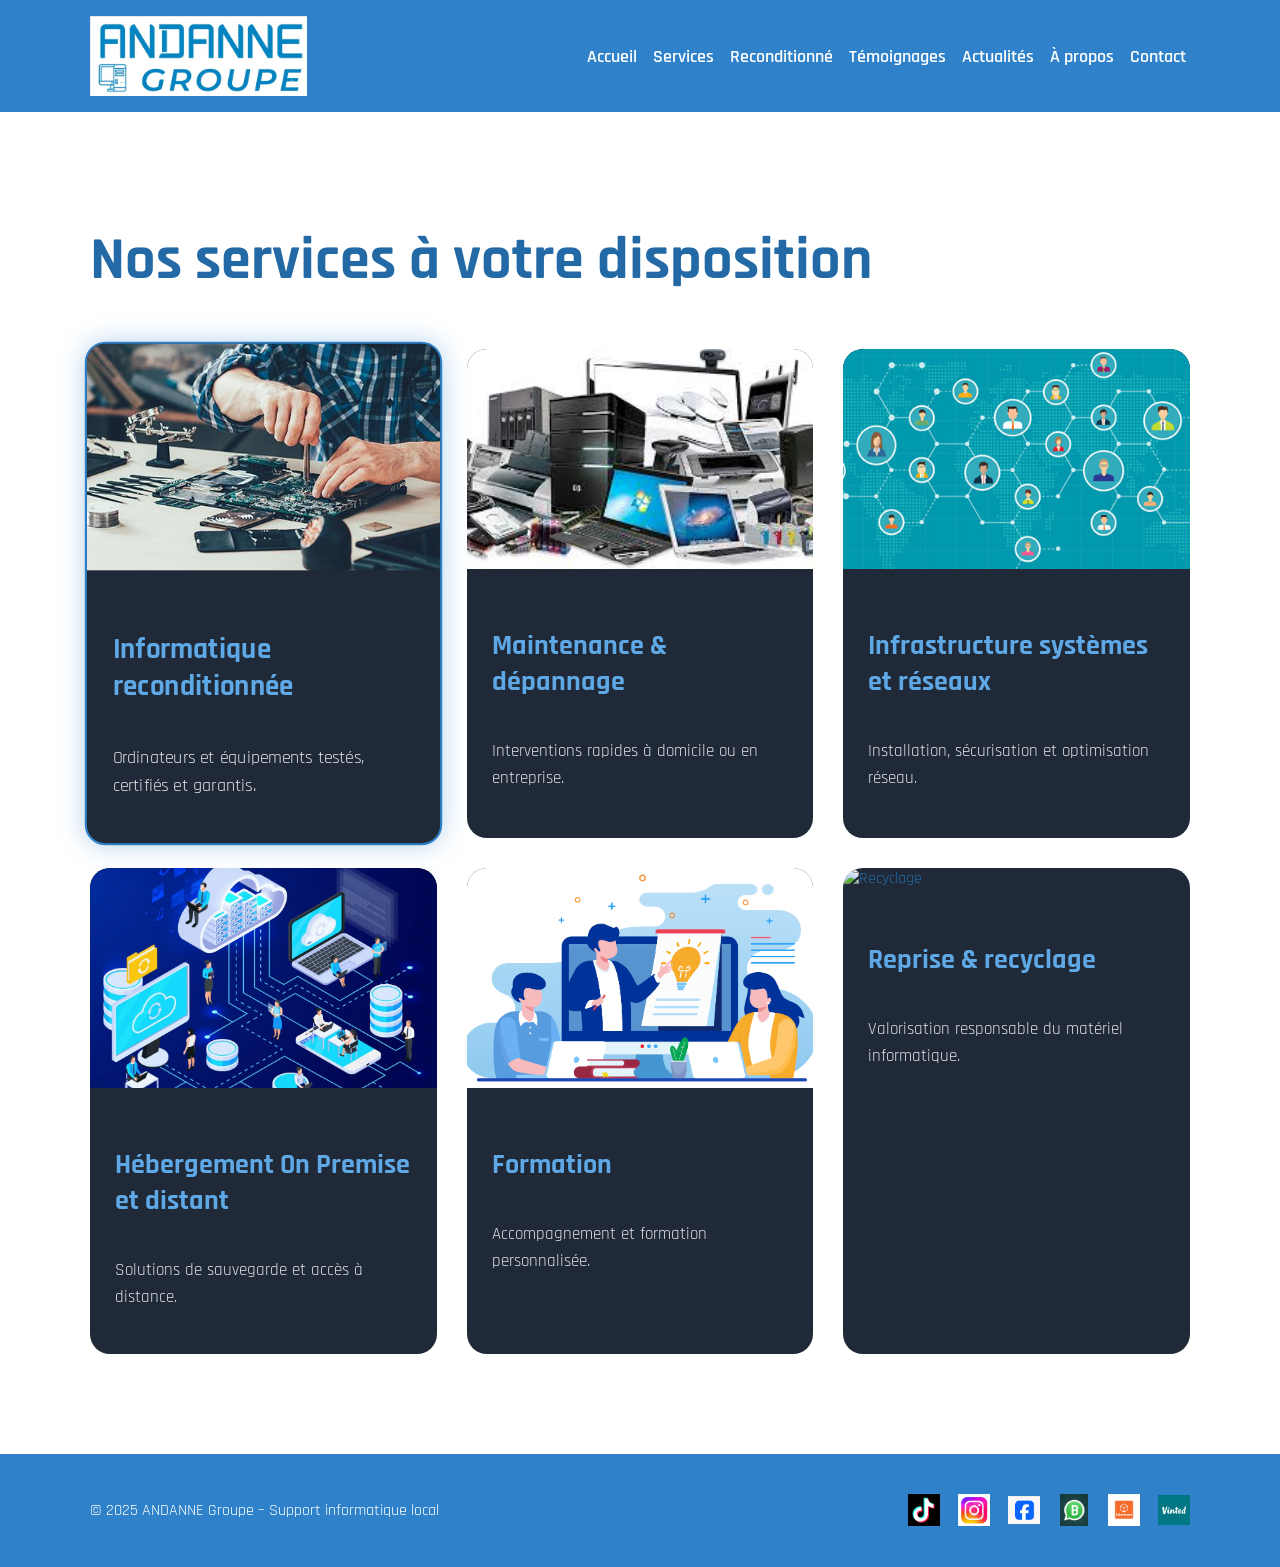
==== index.html @ 1e8c164b "Fix typos and formatting in index.html Corrected various typos and formatting issues in the HTML str" ====
<!DOCTYPE html>
<html lang="fr">
<head>
    <meta charset="UTF-8">
    <meta name="viewport" content="width=device-width, initial-scale=1.0">
    <title>Services – ANDANNE Groupe</title>
    <link rel="stylesheet" href="assets/css/style.css">
</head>
<body>

<header>
    <div class="container">
        <nav>
            <div class="menu-toggle">☰</div>
            <div class="side-menu">
                <a href="reconditionne.html">Produits disponibles</a>
                <a href="services.html">Services</a>
                 <a href="reconditionne.html">Reconditionne</a>
                 <a href="témoignages.html">Témoigtnages</a>
                 <a href="actualites.html">Actualites</a>
                 <a href="apropos.html">A poropos</a>
                <a href="contact.html">Contact</a>
            </div>
            <div class="logo">
                <a href="index.html"><img src="assets/images/logo.png" alt="ANDANNE GROUPE"></a>
            </div>
            <ul>
                <li><a href="index.html">Accueil</a></li>
                <li><a href="services.html">Services</a></li>
                <li><a href="reconditionne.html">Reconditionné</a></li>
                <li><a href="temoignages.html">Témoignages</a></li>
                <li><a href="actualites.html">Actualités</a></li>
                <li><a href="apropos.html">À propos</a></li>
                <li><a href="contact.html">Contact</a></li>
            </ul>
        </nav>
    </div>
</header>

<section class="services-section">
    <div class="container">

        <h1 class="services-title">Nos <span>services</span> à votre disposition</h1>

        <div class="services-grid">

            <div class="service-card">
                <img src="assets/images/Reconditionne.jpg" alt="Informatique reconditionnée">
                <h3>Informatique reconditionnée</h3>
                <p>Ordinateurs et équipements testés, certifiés et garantis.</p>
            </div>

            <div class="service-card">
                <img src="assets/images/maintenance.jpg" alt="Maintenance">
                <h3>Maintenance &amp; dépannage</h3>
                <p>Interventions rapides à domicile ou en entreprise.</p>
            </div>

            <div class="service-card">
                <img src="assets/images/reseau.jpg" alt="Infrastructure réseau">
                <h3>Infrastructure systèmes et réseaux</h3>
                <p>Installation, sécurisation et optimisation réseau.</p>
            </div>

            <div class="service-card">
                <img src="assets/images/cloud.jpg" alt="Cloud">
                <h3>Hébergement On Premise et distant</h3>
                <p>Solutions de sauvegarde et accès à distance.</p>
            </div>

            <div class="service-card">
                <img src="assets/images/formation.jpg" alt="Formation">
                <h3>Formation</h3>
                <p>Accompagnement et formation personnalisée.</p>
            </div>

            <div class="service-card">
                <img src="https://as-a-service.reelit.fr/wp-content/uploads/2024/10/recyclage-ordinateur-768x512.jpg" alt="Recyclage">
                <h3>Reprise &amp; recyclage</h3>
                <p>Valorisation responsable du matériel informatique.</p>
            </div>

        </div>
    </div>
</section>

<footer>
    <div class="container">
        <div class="footer-content">
            <p>© 2025 ANDANNE Groupe – Support informatique local</p>
            <div class="social-links">
                <a href="https://www.tiktok.com/@andanne.technolog?_r=1&_t=ZN-96sF4apBfde/" target="_blank" rel="noopener"><img src="assets/images/socials/Tiktok.png" alt="TikTok"></a>
                <a href="https://www.instagram.com/andannetechnologies//" target="_blank" rel="noopener"><img src="assets/images/socials/Instagram.png" alt="Instagram"></a>
                <a href="https://www.facebook.com/share/1HLiiDAdCB/" target="_blank" rel="noopener"><img src="assets/images/socials/Facebook.png" alt="Facebook"></a>
                <a href="https://whatsapp.com/channel/0029Vb87AEpCRs1lMpsWnE0X/" target="_blank" rel="noopener"><img src="assets/images/socials/Whatsapp.png" alt="WhatsApp"></a>
                <a href="https://www.leboncoin.fr/profile/110a5388-56bc-479f-8f06-f5178b259e6f/offers/" target="_blank" rel="noopener"><img src="assets/images/socials/Leboncoin.png" alt="Leboncoin"></a>
                <a href="https://www.vinted.fr/member/3141500615-andannet/" target="_blank" rel="noopener"><img src="assets/images/socials/Vinted.png" alt="Vinted"></a>
            </div>
        </div>
    </div>
</footer>

<script src="assets/js/script.js"></script>
</body>
</html>
---- assets/css/style.css ----
@import url('https://fonts.googleapis.com/css2?family=Rajdhani:wght@400;600;700&display=swap');

:root{
    --blue-main:#2f82c9;
    --blue-dark:#2369a5;
    --blue-light:#5fa8e6;
    --white:#ffffff;
    --text:#2369a5;
}

*{ box-sizing:border-box; }

body{
    margin:0;
    font-family:'Rajdhani',sans-serif;
    background:#ffffff;
    color:var(--text);
}

a{ text-decoration:none; color:inherit; }

.container{
    width:min(1100px,92%);
    margin:auto;
}

/* ── HEADER ── */
header{
    position:sticky;
    top:0;
    background:var(--blue-main);
    padding:16px 0;
    z-index:1000;
}

nav{
    display:flex;
    align-items:center;
}

nav ul{
    display:flex;
    list-style:none;
    gap:8px;
    margin-left:auto;
    padding:0;
    margin-top:0;
    margin-bottom:0;
}

nav ul li a{
    color:white;
    font-size:18px;
    font-weight:600;
    white-space:nowrap;
    padding:6px 4px;
}

nav ul li a:hover{ color:#dceeff; }
nav ul li a.active{ border-bottom: 2px solid white; }

.logo img{
    height:80px;
    width:auto;
    display:block;
}

/* ── MENU HAMBURGER ── */
.menu-toggle{
    font-size:30px;
    cursor:pointer;
    color:white;
    padding:10px;
    z-index:3000;
    display:none;
}

.side-menu{
    position:absolute;
    top:80px;
    left:20px;
    background:white;
    border-radius:10px;
    padding:20px;
    display:none;
    box-shadow:0 5px 20px rgba(0,0,0,.2);
    z-index:9999;
}

.side-menu.active{ display:block; }

.side-menu a{
    display:block;
    padding:10px 0;
    color:#2369a5;
    font-weight:bold;
}

/* ── BOUTONS ── */
.btn{
    padding:12px 18px;
    border-radius:10px;
    display:inline-block;
    font-family:'Rajdhani',sans-serif;
    font-size:18px;
    font-weight:600;
    cursor:pointer;
    transition:.2s;
}

.btn-primary{
    background:#2050b8;
    color:white !important;
}

.btn-primary:hover{ background:#1a3e9a; }

.btn-secondary{
    border:2px solid var(--blue-main);
    color:var(--blue-main);
}

.btn-secondary:hover{
    background:var(--blue-main);
    color:white;
}

/* ── HERO ── */
.hero{
    padding:80px 0;
    background:white;
}

.hero-grid{
    display:grid;
    grid-template-columns:1fr 500px;
    gap:60px;
    align-items:center;
}

.hero-content h1{
    font-size:64px;
    line-height:1.1;
    max-width:700px;
    color:var(--blue-main);
    font-weight:700;
}

.hero-content p{
    font-size:24px;
    margin:30px 0;
    max-width:650px;
    color:var(--blue-dark);
}

.hero-image img{
    width:100%;
    height:550px;
    object-fit:cover;
    border-radius:20px;
    display:block;
}

.hero-buttons{
    display:flex;
    gap:20px;
    margin-top:30px;
}

/* ── BARRE RECHERCHE ── */
.hero-search{
    margin-top:40px;
    background:#F8FAFC;
    border-radius:20px;
    padding:25px 30px;
    display:flex;
    align-items:center;
    gap:20px;
    max-width:900px;
}

.search-icon{ font-size:36px; color:#f97316; }

.hero-search input{
    border:none;
    outline:none;
    font-size:32px;
    width:100%;
    color:#111827;
    background:transparent;
    font-weight:600;
    font-family:'Rajdhani',sans-serif;
}

.hero-search input::placeholder{ color:#cbd5e1; }

/* ── TAGS POPULAIRES ── */
.popular-searches{ margin-top:50px; }
.popular-searches h3{ margin-bottom:20px; }

.search-tags{
    display:flex;
    flex-wrap:wrap;
    gap:15px;
}

.search-tags span{
    border:2px solid #475569;
    padding:12px 22px;
    border-radius:40px;
    transition:.3s;
    cursor:pointer;
    font-size:16px;
}

.search-tags span:hover{
    background:#2563eb;
    border-color:#2563eb;
    color:white;
}

/* ── SECTIONS ── */
section{ padding:60px 0; }

/* ── CARTES SERVICES (index) ── */
.grid{
    display:grid;
    grid-template-columns:repeat(auto-fit,minmax(250px,1fr));
    gap:20px;
}

.card{
    background:#1F2937;
    color:white;
    padding:24px;
    border-radius:16px;
    border:1px solid #374151;
    font-size:18px;
    font-weight:600;
    transition:.3s;
}

.card:hover{
    border-color: var(--blue-main);
    transform:translateY(-3px);
}

/* ── SERVICES PAGE ── */
.services-section{ padding:60px 0; }

.services-title{
    font-size:60px;
    margin-bottom:50px;
    color:var(--blue-dark);
}

.services-title span{
    color:inherit;
}
.services-grid{
    display:grid;
    grid-template-columns:repeat(3,1fr);
    gap:30px;
}

.service-card{
    background:#1f2937;
    border-radius:20px;
    overflow:hidden;
    transition:all .4s ease;
    cursor:pointer;
}

.service-card img{
    width:100%;
    height:220px;
    object-fit:cover;
}

.service-card h3{
    padding:25px 25px 10px;
    font-size:28px;
    color:var(--blue-light);
}

.service-card p{
    padding:0 25px 25px;
    color:#e0e2e4;
    line-height:1.6;
    font-size:17px;
}

.service-card:hover,
.service-card.active{
    transform:scale(1.03);
    border:2px solid var(--blue-main);
    box-shadow:0 0 25px rgba(47,130,201,.35);
}

/* ── PAGE HEADER ── */
.page-header{ padding:60px 0 30px; }
.page-header h1{ font-size:52px; color:var(--blue-dark); margin-bottom:10px; }
.page-header p{ font-size:20px; color:#555; }

/* ── RECONDITIONNE ── */
.products-grid{
    display:grid;
    grid-template-columns:repeat(auto-fill,minmax(280px,1fr));
    gap:24px;
    padding-bottom:60px;
}

.product-card{
    background:#1f2937;
    border-radius:16px;
    overflow:hidden;
    transition:.3s;
    border:2px solid transparent;
}

.product-card:hover{
    border-color:var(--blue-main);
    transform:translateY(-5px);
    box-shadow:0 8px 30px rgba(47,130,201,.25);
}

.product-card img{
    width:100%;
    height:200px;
    object-fit:cover;
}

.product-info{ padding:20px; }
.product-info h3{ color:var(--blue-light); font-size:22px; margin:0 0 8px; }
.product-info p{ color:#9ca3af; font-size:15px; margin:0 0 14px; line-height:1.5; }
.product-price{ color:white; font-size:26px; font-weight:700; }
.product-badge{
    display:inline-block;
    background:var(--blue-main);
    color:white;
    font-size:12px;
    font-weight:700;
    padding:4px 10px;
    border-radius:20px;
    margin-bottom:10px;
    text-transform:uppercase;
}

/* ── TÉMOIGNAGES ── */
.temoignages-grid{
    display:grid;
    grid-template-columns:repeat(auto-fill,minmax(320px,1fr));
    gap:28px;
    padding-bottom:60px;
}

.temoignage-card{
    background:#1f2937;
    border-radius:16px;
    padding:30px;
    border:2px solid #374151;
    transition:.3s;
}

.temoignage-card:hover{
    border-color:var(--blue-main);
    box-shadow:0 6px 24px rgba(47,130,201,.2);
}

.stars{ color:#f59e0b; font-size:22px; margin-bottom:14px; }
.temoignage-card blockquote{
    color:#e0e2e4;
    font-size:18px;
    line-height:1.6;
    margin:0 0 20px;
    font-style:italic;
}

.temoignage-author{
    display:flex;
    align-items:center;
    gap:14px;
}

.avatar-circle{
    width:48px;
    height:48px;
    background:var(--blue-main);
    border-radius:50%;
    display:flex;
    align-items:center;
    justify-content:center;
    font-size:22px;
    flex-shrink:0;
}

.author-info h4{ color:white; margin:0 0 2px; font-size:18px; }
.author-info span{ color:#9ca3af; font-size:15px; }

/* ── ACTUALITES ── */
.actualites-grid{
    display:grid;
    grid-template-columns:repeat(auto-fill,minmax(320px,1fr));
    gap:28px;
    padding-bottom:60px;
}

.actu-card{
    background:#1f2937;
    border-radius:16px;
    overflow:hidden;
    transition:.3s;
    border:2px solid transparent;
}

.actu-card:hover{
    border-color:var(--blue-main);
    transform:translateY(-5px);
    box-shadow:0 8px 30px rgba(47,130,201,.2);
}

.actu-card img{
    width:100%;
    height:200px;
    object-fit:cover;
}

.actu-info{ padding:24px; }
.actu-date{ color:#9ca3af; font-size:14px; margin-bottom:8px; }
.actu-info h3{ color:var(--blue-light); font-size:22px; margin:0 0 10px; }
.actu-info p{ color:#d1d5db; font-size:16px; line-height:1.6; margin:0; }
.actu-tag{
    display:inline-block;
    background:rgba(47,130,201,.25);
    color:var(--blue-light);
    font-size:13px;
    font-weight:700;
    padding:4px 12px;
    border-radius:20px;
    margin-bottom:12px;
    text-transform:uppercase;
}

/* ── A PROPOS ── */
.about-hero{ padding:70px 0 40px; }
.about-hero h1{ font-size:56px; color:var(--blue-dark); margin-bottom:14px; }
.about-hero h1 span{ color:#2563eb; }
.about-hero p{ font-size:21px; color:#555; max-width:650px; }

.about-grid{
    display:grid;
    grid-template-columns:1fr 1fr;
    gap:60px;
    align-items:center;
    padding:60px 0;
}

.about-grid img{
    width:100%;
    height:420px;
    object-fit:cover;
    border-radius:20px;
}

.about-text h2{ font-size:40px; color:var(--blue-dark); margin-bottom:20px; }
.about-text p{ font-size:19px; color:#444; line-height:1.7; margin-bottom:16px; }

.stats-section{
    padding:70px 0;
    background:var(--blue-main);
    text-align:center;
}

.stats-grid{
    display:grid;
    grid-template-columns:repeat(4,1fr);
    gap:20px;
}

.stat-item h3{ font-size:54px; color:white; font-weight:700; margin:0; }
.stat-item p{ font-size:19px; color:#dceeff; margin-top:6px; }

.values-section{ padding:60px 0; background:#f8fafc; }
.values-section h2{ font-size:42px; color:var(--blue-dark); margin-bottom:40px; text-align:center; }

.values-grid{
    display:grid;
    grid-template-columns:repeat(3,1fr);
    gap:30px;
}

.value-card{
    background:white;
    border-radius:16px;
    padding:32px 28px;
    border:2px solid #e2e8f0;
    text-align:center;
    transition:.3s;
}

.value-card:hover{
    border-color:var(--blue-main);
    box-shadow:0 8px 30px rgba(47,130,201,.15);
    transform:translateY(-4px);
}

.value-card .icon{ font-size:48px; margin-bottom:16px; }
.value-card h3{ font-size:24px; color:var(--blue-dark); margin-bottom:12px; }
.value-card p{ font-size:17px; color:#555; line-height:1.6; }

.team-section{ padding:60px 0; }
.team-section h2{ font-size:42px; color:var(--blue-dark); margin-bottom:40px; }

.team-grid{
    display:grid;
    grid-template-columns:repeat(auto-fit,minmax(220px,1fr));
    gap:30px;
}

.team-card{
    background:#1f2937;
    border-radius:16px;
    overflow:hidden;
    text-align:center;
    transition:.3s;
}

.team-card:hover{ transform:translateY(-5px); }

.team-card .avatar-big{
    width:100%;
    height:180px;
    background:linear-gradient(135deg,var(--blue-main),var(--blue-dark));
    display:flex;
    align-items:center;
    justify-content:center;
    font-size:64px;
}

.team-card h3{ color:var(--blue-light); font-size:20px; padding:16px 16px 4px; }
.team-card p{ color:#9ca3af; font-size:15px; padding:0 16px 20px; }

/* ── CONTACT ── */
.contact-hero{ padding:70px 0 40px; }
.contact-hero h1{ font-size:56px; color:var(--blue-dark); margin-bottom:14px; }
.contact-hero h1 span{ color:#2563eb; }
.contact-hero p{ font-size:21px; color:#555; max-width:650px; }

.contact-layout{
    display:grid;
    grid-template-columns:1fr 420px;
    gap:60px;
    padding:50px 0 80px;
    align-items:start;
}

.contact-form-box{
    background:#1f2937;
    border-radius:20px;
    padding:40px;
}

.contact-form-box h2{
    font-size:32px;
    color:var(--blue-light);
    margin-bottom:28px;
    margin-top:0;
}

.form-row{
    display:grid;
    grid-template-columns:1fr 1fr;
    gap:16px;
}

.form-group{ margin-bottom:18px; }

.form-group label{
    display:block;
    color:#9ca3af;
    font-size:15px;
    margin-bottom:6px;
    font-weight:600;
}

.form-group input,
.form-group textarea,
.form-group select{
    width:100%;
    padding:13px 16px;
    margin:0;
    background:#111827;
    color:white;
    border:1px solid #374151;
    border-radius:10px;
    font-family:'Rajdhani',sans-serif;
    font-size:17px;
    transition:border-color .2s;
}

.form-group input:focus,
.form-group textarea:focus,
.form-group select:focus{
    outline:none;
    border-color:var(--blue-main);
}

.form-group textarea{ resize:vertical; min-height:130px; }
.form-group select option{ background:#111827; }

.form-submit{ margin-top:10px; }

.form-submit button{
    width:100%;
    padding:16px;
    background:var(--blue-main);
    color:white;
    border:none;
    border-radius:12px;
    font-family:'Rajdhani',sans-serif;
    font-size:20px;
    font-weight:700;
    cursor:pointer;
    transition:background .2s;
}

.form-submit button:hover{ background:var(--blue-dark); }

.contact-info{ display:flex; flex-direction:column; gap:24px; }

.info-card{
    background:white;
    border:2px solid #e2e8f0;
    border-radius:16px;
    padding:28px 26px;
    display:flex;
    align-items:flex-start;
    gap:18px;
    transition:.3s;
}

.info-card:hover{
    border-color:var(--blue-main);
    box-shadow:0 6px 24px rgba(47,130,201,.15);
}

.info-icon{ font-size:36px; flex-shrink:0; margin-top:2px; }
.info-text h3{ font-size:20px; color:var(--blue-dark); margin:0 0 6px; }
.info-text p, .info-text a{ font-size:17px; color:#555; line-height:1.5; margin:0; }
.info-text a:hover{ color:var(--blue-main); }

.social-contact-box{
    background:var(--blue-main);
    border-radius:16px;
    padding:28px 26px;
    color:white;
}

.social-contact-box h3{ font-size:20px; margin:0 0 16px; }

.social-contact-links{
    display:flex;
    flex-wrap:wrap;
    gap:14px;
}

.social-contact-links a{
    display:flex;
    align-items:center;
    gap:8px;
    background:rgba(255,255,255,.15);
    border-radius:10px;
    padding:10px 16px;
    color:white;
    font-size:16px;
    font-weight:600;
    transition:.2s;
}

.social-contact-links a:hover{ background:rgba(255,255,255,.28); }
.social-contact-links img{ width:22px; height:22px; object-fit:contain; }

.map-section{ padding:0 0 80px; }
.map-section h2{ font-size:36px; color:var(--blue-dark); margin-bottom:24px; }

.map-container{
    border-radius:20px;
    overflow:hidden;
    border:2px solid #e2e8f0;
    height:380px;
}

.map-container iframe{
    width:100%;
    height:100%;
    border:none;
    display:block;
}

/* ── FORMULAIRE CONTACT (base) ── */
input,textarea,select{
    font-family:'Rajdhani',sans-serif;
}

/* ── TOAST ── */
#toast{
    display:none;
    position:fixed;
    bottom:30px;
    right:30px;
    background:#22c55e;
    color:white;
    padding:16px 28px;
    border-radius:12px;
    font-size:18px;
    font-weight:600;
    z-index:9999;
    box-shadow:0 4px 20px rgba(0,0,0,.2);
    animation: slideIn .3s ease;
}

@keyframes slideIn{
    from{ transform:translateY(20px); opacity:0; }
    to{ transform:translateY(0); opacity:1; }
}

/* ── FOOTER ── */
footer{
    background:var(--blue-main);
    color:white;
    padding:30px 0;
    margin-top:40px;
}

.footer-content{
    display:flex;
    justify-content:space-between;
    align-items:center;
}

.social-links{
    display:flex;
    align-items:center;
    gap:18px;
}

.social-links img{
    width:32px;
    height:32px;
    object-fit:contain;
    transition:.3s;
    display:block;
}

.social-links img:hover{ transform:scale(1.15); }

/* ── RESPONSIVE TABLETTE ── */
@media(max-width:900px){
    .services-grid{ grid-template-columns:1fr 1fr; }
    .values-grid{ grid-template-columns:1fr 1fr; }
    .stats-grid{ grid-template-columns:1fr 1fr; gap:30px; }
    .contact-layout{ grid-template-columns:1fr; }
    .about-grid{ grid-template-columns:1fr; gap:30px; }
    .about-grid img{ height:280px; }
}

/* ── RESPONSIVE MOBILE ── */
@media(max-width:768px){
    .menu-toggle{ display:block; }

    nav ul{ display:none; }

    .logo img{ height:70px; }

    .hero-grid{
        display:flex;
        flex-direction:column;
    }

    .hero-image{ order:1; }
    .hero-content{ order:2; }

    .hero-content h1{
        font-size:42px;
        line-height:1.1;
    }

    .hero-content p{ font-size:20px; }

    .hero-buttons{ flex-direction:column; }
    .hero-buttons a{ width:100%; text-align:center; }

    .hero-search{ padding:20px; }
    .hero-search input{ font-size:22px; }
    .hero-image img{ height:280px; }

    .services-grid{ grid-template-columns:1fr; }
    .services-title{ font-size:38px; }

    .footer-content{
        flex-direction:column;
        gap:15px;
        text-align:center;
    }

    .social-links{
        gap:10px;
        justify-content:center;
    }

    .social-links img{ width:28px; height:28px; }

    .about-hero h1{ font-size:38px; }
    .values-grid{ grid-template-columns:1fr; }
    .stats-grid{ grid-template-columns:1fr 1fr; }
    .contact-hero h1{ font-size:38px; }
    .form-row{ grid-template-columns:1fr; }
    .contact-form-box{ padding:28px 20px; }
    .page-header h1{ font-size:38px; }
}
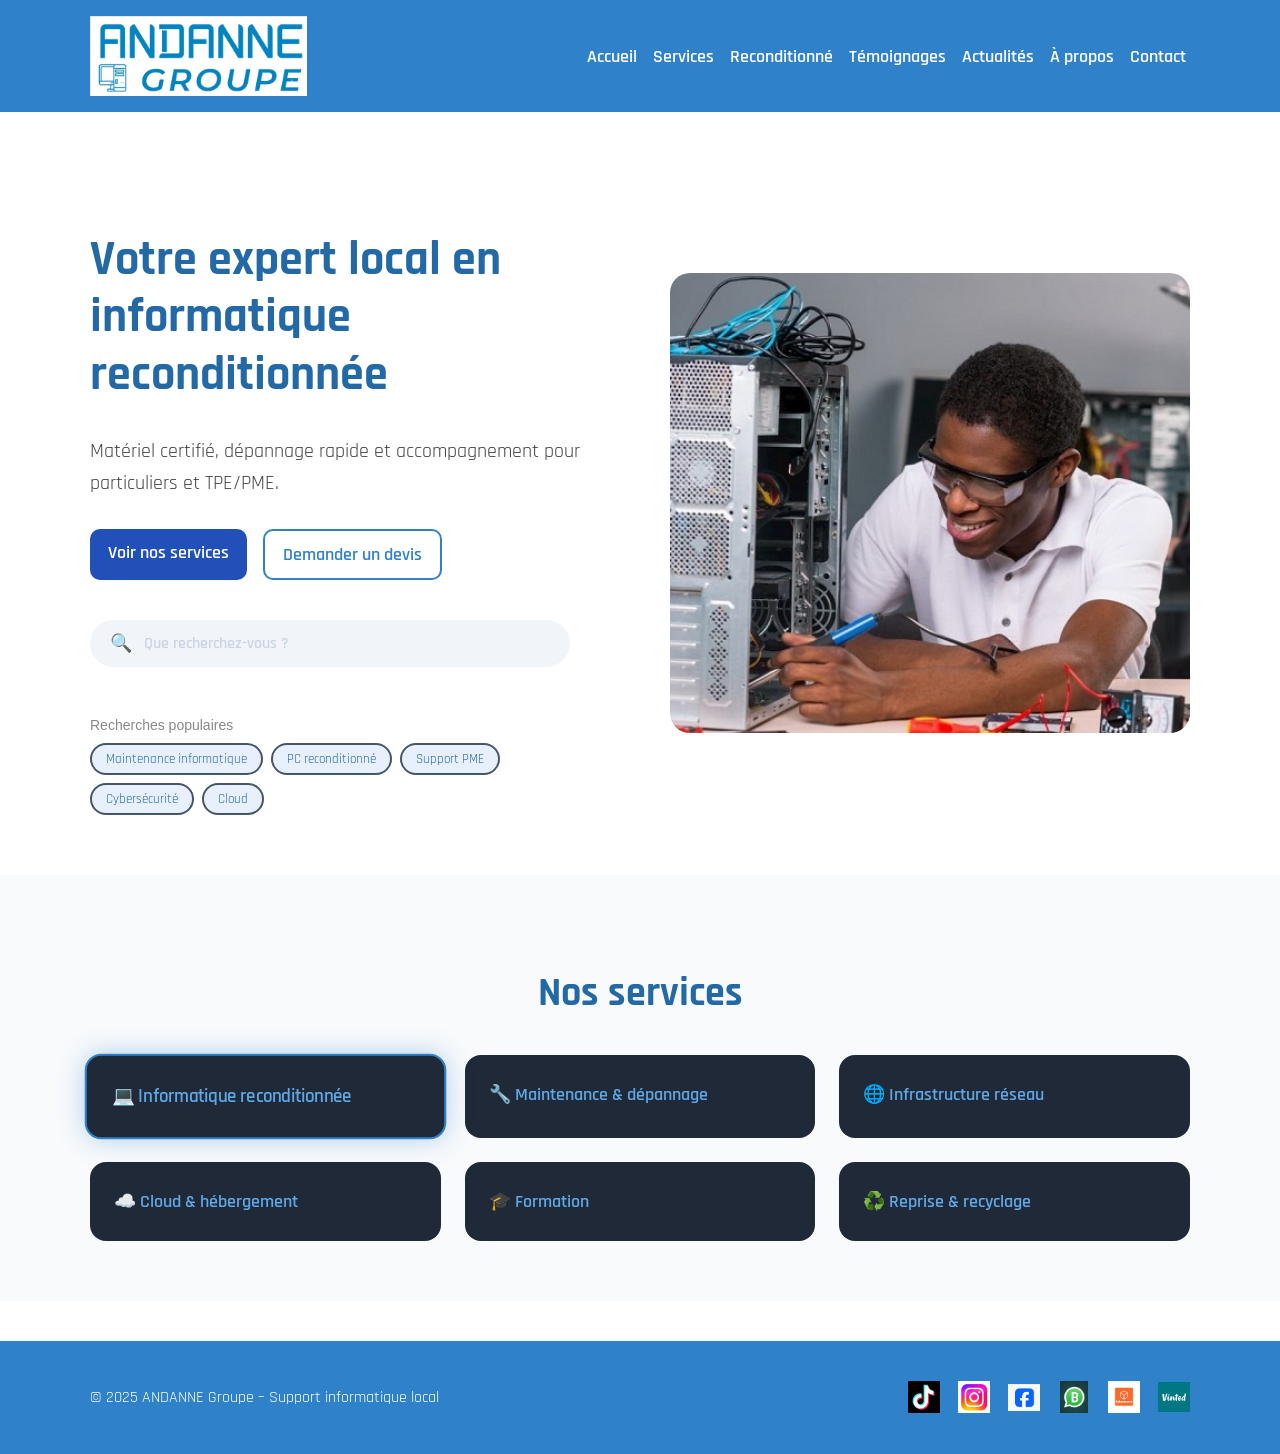
==== commit 48576c42: "Revise index.html for updated layout and content Updated the HTML structure and content for the ANDA" ====
--- a/index.html
+++ b/index.html
@@ -1,103 +1,246 @@
 <!DOCTYPE html>
 <html lang="fr">
 <head>
-    <meta charset="UTF-8">
-    <meta name="viewport" content="width=device-width, initial-scale=1.0">
-    <title>Services – ANDANNE Groupe</title>
-    <link rel="stylesheet" href="assets/css/style.css">
+  <meta charset="UTF-8">
+  <meta name="viewport" content="width=device-width, initial-scale=1.0">
+  <title>ANDANNE Groupe – Support informatique local</title>
+  <link rel="stylesheet" href="assets/css/style.css">
+  <style>
+    .hero {
+      padding: 80px 0 60px;
+    }
+
+    .hero-grid {
+      display: grid;
+      grid-template-columns: 1fr 1fr;
+      gap: 60px;
+      align-items: center;
+    }
+
+    .hero-content h1 {
+      font-size: 48px;
+      color: var(--blue-dark);
+      line-height: 1.2;
+      margin-bottom: 20px;
+    }
+
+    .hero-content p {
+      font-size: 20px;
+      color: #444;
+      line-height: 1.6;
+      margin-bottom: 30px;
+    }
+
+    .hero-buttons {
+      display: flex;
+      gap: 16px;
+      margin-bottom: 36px;
+      flex-wrap: wrap;
+    }
+
+    .hero-image img {
+      width: 100%;
+      border-radius: 20px;
+      object-fit: cover;
+      max-height: 460px;
+    }
+
+    /* Barre de recherche */
+    .hero-search {
+      display: flex;
+      align-items: center;
+      background: #f1f5f9;
+      border-radius: 50px;
+      padding: 12px 20px;
+      gap: 10px;
+      max-width: 480px;
+      margin-bottom: 20px;
+    }
+
+    .hero-search input {
+      border: none;
+      background: transparent;
+      outline: none;
+      font-size: 16px;
+      width: 100%;
+      color: #333;
+    }
+
+    .search-icon { font-size: 18px; }
+
+    /* Recherches populaires */
+    .popular-searches h3 {
+      font-size: 14px;
+      color: #888;
+      margin-bottom: 10px;
+      font-weight: 500;
+    }
+
+    .search-tags {
+      display: flex;
+      flex-wrap: wrap;
+      gap: 8px;
+    }
+
+    .search-tags span {
+      background: #e8f0fe;
+      color: var(--blue-dark);
+      padding: 6px 14px;
+      border-radius: 20px;
+      font-size: 13px;
+      cursor: pointer;
+      transition: .2s;
+    }
+
+    .search-tags span:hover {
+      background: var(--blue-main);
+      color: white;
+    }
+
+    /* Section services */
+    .services-section {
+      padding: 60px 0;
+      background: #f8fafc;
+    }
+
+    .services-section h2 {
+      font-size: 40px;
+      color: var(--blue-dark);
+      margin-bottom: 36px;
+      text-align: center;
+    }
+
+    .services-grid {
+      display: grid;
+      grid-template-columns: repeat(3, 1fr);
+      gap: 24px;
+    }
+
+    .service-card {
+      background: #1f2937;
+      border-radius: 16px;
+      padding: 28px 24px;
+      color: white;
+      font-size: 18px;
+      font-weight: 600;
+      color: var(--blue-light);
+      transition: .3s;
+      cursor: pointer;
+    }
+
+    .service-card:hover {
+      transform: translateY(-4px);
+      box-shadow: 0 8px 30px rgba(47,130,201,.2);
+    }
+
+    @media(max-width: 900px) {
+      .hero-grid { grid-template-columns: 1fr; }
+      .hero-image { order: -1; }
+      .services-grid { grid-template-columns: 1fr 1fr; }
+    }
+
+    @media(max-width: 600px) {
+      .hero-content h1 { font-size: 32px; }
+      .services-grid { grid-template-columns: 1fr; }
+    }
+  </style>
 </head>
 <body>
 
 <header>
-    <div class="container">
-        <nav>
-            <div class="menu-toggle">☰</div>
-            <div class="side-menu">
-                <a href="reconditionne.html">Produits disponibles</a>
-                <a href="services.html">Services</a>
-                 <a href="reconditionne.html">Reconditionne</a>
-                 <a href="témoignages.html">Témoigtnages</a>
-                 <a href="actualites.html">Actualites</a>
-                 <a href="apropos.html">A poropos</a>
-                <a href="contact.html">Contact</a>
-            </div>
-            <div class="logo">
-                <a href="index.html"><img src="assets/images/logo.png" alt="ANDANNE GROUPE"></a>
-            </div>
-            <ul>
-                <li><a href="index.html">Accueil</a></li>
-                <li><a href="services.html">Services</a></li>
-                <li><a href="reconditionne.html">Reconditionné</a></li>
-                <li><a href="temoignages.html">Témoignages</a></li>
-                <li><a href="actualites.html">Actualités</a></li>
-                <li><a href="apropos.html">À propos</a></li>
-                <li><a href="contact.html">Contact</a></li>
-            </ul>
-        </nav>
-    </div>
+  <div class="container">
+    <nav>
+      <div class="menu-toggle">☰</div>
+      <div class="side-menu">
+        <a href="reconditionne.html">Produits disponibles</a>
+        <a href="services.html">Services</a>
+        <a href="contact.html">Contact</a>
+      </div>
+      <div class="logo">
+        <a href="index.html"><img src="assets/images/logo.png" alt="ANDANNE GROUPE"></a>
+      </div>
+      <ul>
+        <li><a href="index.html">Accueil</a></li>
+        <li><a href="services.html">Services</a></li>
+        <li><a href="reconditionne.html">Reconditionné</a></li>
+        <li><a href="temoignages.html">Témoignages</a></li>
+        <li><a href="actualites.html">Actualités</a></li>
+        <li><a href="apropos.html">À propos</a></li>
+        <li><a href="contact.html">Contact</a></li>
+      </ul>
+    </nav>
+  </div>
 </header>
 
+<!-- HERO -->
+<section class="hero">
+  <div class="container hero-grid">
+
+    <!-- COLONNE GAUCHE -->
+    <div class="hero-content">
+      <h1>Votre expert local en informatique reconditionnée</h1>
+      <p>Matériel certifié, dépannage rapide et accompagnement pour particuliers et TPE/PME.</p>
+
+      <div class="hero-buttons">
+        <a class="btn btn-primary" href="services.html">Voir nos services</a>
+        <a class="btn btn-secondary" href="contact.html">Demander un devis</a>
+      </div>
+
+      <!-- BARRE DE RECHERCHE -->
+      <div class="hero-search">
+        <span class="search-icon">🔍</span>
+        <input type="text" placeholder="Que recherchez-vous ?">
+      </div>
+
+      <div class="popular-searches">
+        <h3>Recherches populaires</h3>
+        <div class="search-tags">
+          <span>Maintenance informatique</span>
+          <span>PC reconditionné</span>
+          <span>Support PME</span>
+          <span>Cybersécurité</span>
+          <span>Cloud</span>
+        </div>
+      </div>
+    </div>
+
+    <!-- COLONNE DROITE -->
+    <div class="hero-image">
+      <img src="assets/images/hero.jpg" alt="Image entreprise">
+    </div>
+
+  </div>
+</section>
+
+<!-- NOS SERVICES -->
 <section class="services-section">
-    <div class="container">
-
-        <h1 class="services-title">Nos <span>services</span> à votre disposition</h1>
-
-        <div class="services-grid">
-
-            <div class="service-card">
-                <img src="assets/images/Reconditionne.jpg" alt="Informatique reconditionnée">
-                <h3>Informatique reconditionnée</h3>
-                <p>Ordinateurs et équipements testés, certifiés et garantis.</p>
-            </div>
-
-            <div class="service-card">
-                <img src="assets/images/maintenance.jpg" alt="Maintenance">
-                <h3>Maintenance &amp; dépannage</h3>
-                <p>Interventions rapides à domicile ou en entreprise.</p>
-            </div>
-
-            <div class="service-card">
-                <img src="assets/images/reseau.jpg" alt="Infrastructure réseau">
-                <h3>Infrastructure systèmes et réseaux</h3>
-                <p>Installation, sécurisation et optimisation réseau.</p>
-            </div>
-
-            <div class="service-card">
-                <img src="assets/images/cloud.jpg" alt="Cloud">
-                <h3>Hébergement On Premise et distant</h3>
-                <p>Solutions de sauvegarde et accès à distance.</p>
-            </div>
-
-            <div class="service-card">
-                <img src="assets/images/formation.jpg" alt="Formation">
-                <h3>Formation</h3>
-                <p>Accompagnement et formation personnalisée.</p>
-            </div>
-
-            <div class="service-card">
-                <img src="https://as-a-service.reelit.fr/wp-content/uploads/2024/10/recyclage-ordinateur-768x512.jpg" alt="Recyclage">
-                <h3>Reprise &amp; recyclage</h3>
-                <p>Valorisation responsable du matériel informatique.</p>
-            </div>
-
-        </div>
-    </div>
+  <div class="container">
+    <h2>Nos services</h2>
+    <div class="services-grid">
+      <div class="service-card">💻 Informatique reconditionnée</div>
+      <div class="service-card">🔧 Maintenance & dépannage</div>
+      <div class="service-card">🌐 Infrastructure réseau</div>
+      <div class="service-card">☁️ Cloud & hébergement</div>
+      <div class="service-card">🎓 Formation</div>
+      <div class="service-card">♻️ Reprise & recyclage</div>
+    </div>
+  </div>
 </section>
 
 <footer>
-    <div class="container">
-        <div class="footer-content">
-            <p>© 2025 ANDANNE Groupe – Support informatique local</p>
-            <div class="social-links">
-                <a href="https://www.tiktok.com/@andanne.technolog?_r=1&_t=ZN-96sF4apBfde/" target="_blank" rel="noopener"><img src="assets/images/socials/Tiktok.png" alt="TikTok"></a>
-                <a href="https://www.instagram.com/andannetechnologies//" target="_blank" rel="noopener"><img src="assets/images/socials/Instagram.png" alt="Instagram"></a>
-                <a href="https://www.facebook.com/share/1HLiiDAdCB/" target="_blank" rel="noopener"><img src="assets/images/socials/Facebook.png" alt="Facebook"></a>
-                <a href="https://whatsapp.com/channel/0029Vb87AEpCRs1lMpsWnE0X/" target="_blank" rel="noopener"><img src="assets/images/socials/Whatsapp.png" alt="WhatsApp"></a>
-                <a href="https://www.leboncoin.fr/profile/110a5388-56bc-479f-8f06-f5178b259e6f/offers/" target="_blank" rel="noopener"><img src="assets/images/socials/Leboncoin.png" alt="Leboncoin"></a>
-                <a href="https://www.vinted.fr/member/3141500615-andannet/" target="_blank" rel="noopener"><img src="assets/images/socials/Vinted.png" alt="Vinted"></a>
-            </div>
-        </div>
-    </div>
+  <div class="container">
+    <div class="footer-content">
+      <p>© 2025 ANDANNE Groupe – Support informatique local</p>
+      <div class="social-links">
+        <a href="https://www.tiktok.com/@andanne.technolog?_r=1&_t=ZN-96sF4apBfde/" target="_blank" rel="noopener"><img src="assets/images/socials/Tiktok.png" alt="TikTok"></a>
+        <a href="https://www.instagram.com/andannetechnologies//" target="_blank" rel="noopener"><img src="assets/images/socials/Instagram.png" alt="Instagram"></a>
+        <a href="https://www.facebook.com/share/1HLiiDAdCB/" target="_blank" rel="noopener"><img src="assets/images/socials/Facebook.png" alt="Facebook"></a>
+        <a href="https://whatsapp.com/channel/0029Vb87AEpCRs1lMpsWnE0X/" target="_blank" rel="noopener"><img src="assets/images/socials/Whatsapp.png" alt="WhatsApp"></a>
+        <a href="https://www.leboncoin.fr/profile/110a5388-56bc-479f-8f06-f5178b259e6f/offers/" target="_blank" rel="noopener"><img src="assets/images/socials/Leboncoin.png" alt="Leboncoin"></a>
+        <a href="https://www.vinted.fr/member/3141500615-andannet/" target="_blank" rel="noopener"><img src="assets/images/socials/Vinted.png" alt="Vinted"></a>
+      </div>
+    </div>
+  </div>
 </footer>
 
 <script src="assets/js/script.js"></script>
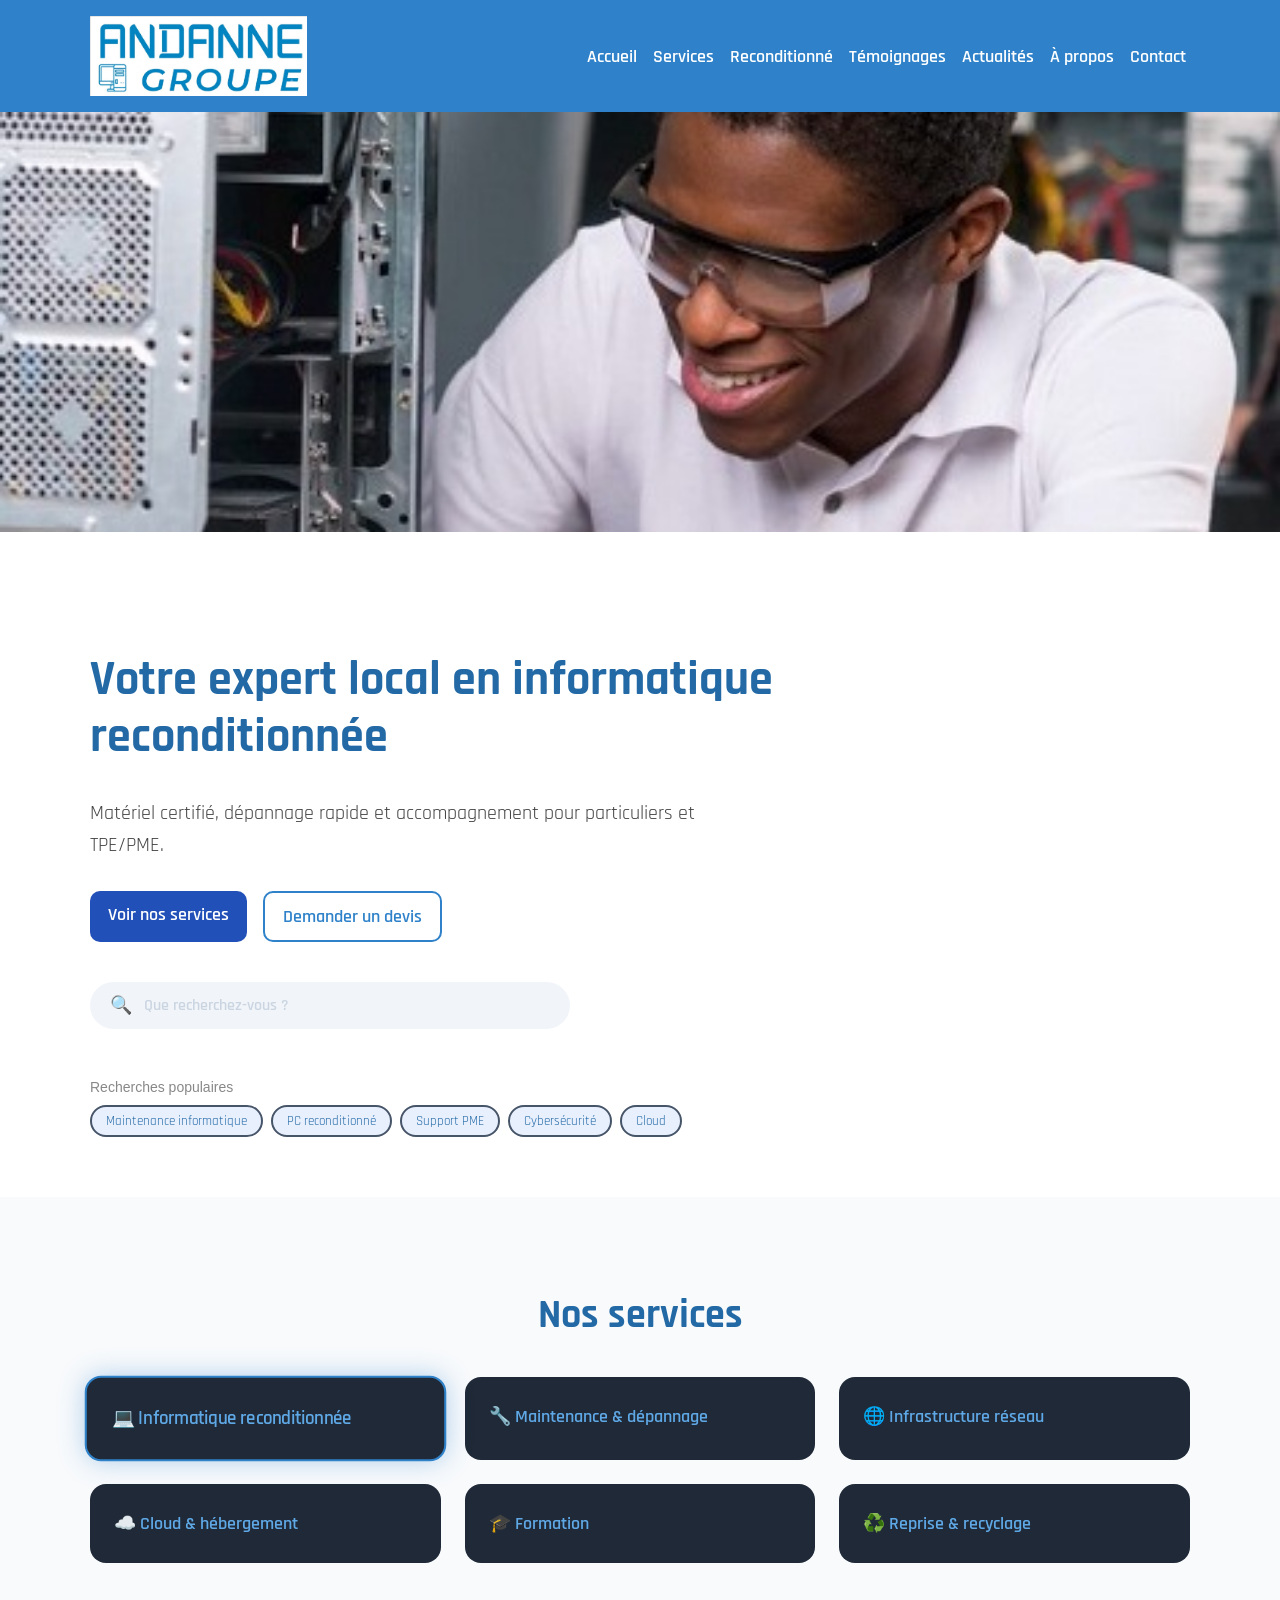
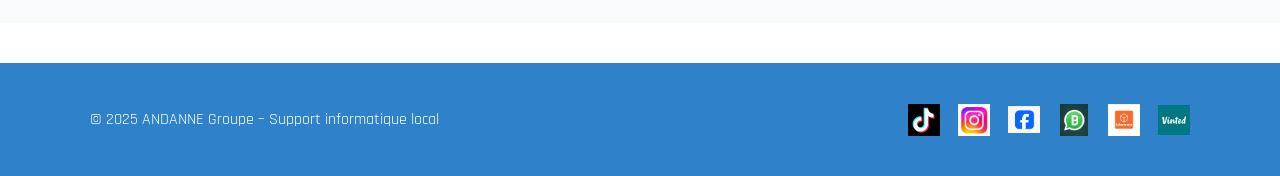
==== commit 25c0a4b5: "Refactor index.html structure and styles" ====
--- a/index.html
+++ b/index.html
@@ -10,12 +10,7 @@
       padding: 80px 0 60px;
     }
 
-    .hero-grid {
-      display: grid;
-      grid-template-columns: 1fr 1fr;
-      gap: 60px;
-      align-items: center;
-    }
+   
 
     .hero-content h1 {
       font-size: 48px;
@@ -143,6 +138,20 @@
       .hero-content h1 { font-size: 32px; }
       .services-grid { grid-template-columns: 1fr; }
     }
+
+    .hero-image-top {
+  width: 100%;
+  max-height: 420px;
+  overflow: hidden;
+}
+
+.hero-image-top img {
+  width: 100%;
+  height: 420px;
+  object-fit: cover;
+}
+
+    
   </style>
 </head>
 <body>
@@ -172,12 +181,16 @@
   </div>
 </header>
 
+<!-- IMAGE PLEINE LARGEUR -->
+<div class="hero-image-top">
+  <img src="assets/images/hero.jpg" alt="Image entreprise">
+</div>
+
 <!-- HERO -->
 <section class="hero">
-  <div class="container hero-grid">
-
-    <!-- COLONNE GAUCHE -->
+  <div class="container">
     <div class="hero-content">
+      
       <h1>Votre expert local en informatique reconditionnée</h1>
       <p>Matériel certifié, dépannage rapide et accompagnement pour particuliers et TPE/PME.</p>
 
@@ -204,12 +217,7 @@
       </div>
     </div>
 
-    <!-- COLONNE DROITE -->
-    <div class="hero-image">
-      <img src="assets/images/hero.jpg" alt="Image entreprise">
-    </div>
-
-  </div>
+    
 </section>
 
 <!-- NOS SERVICES -->
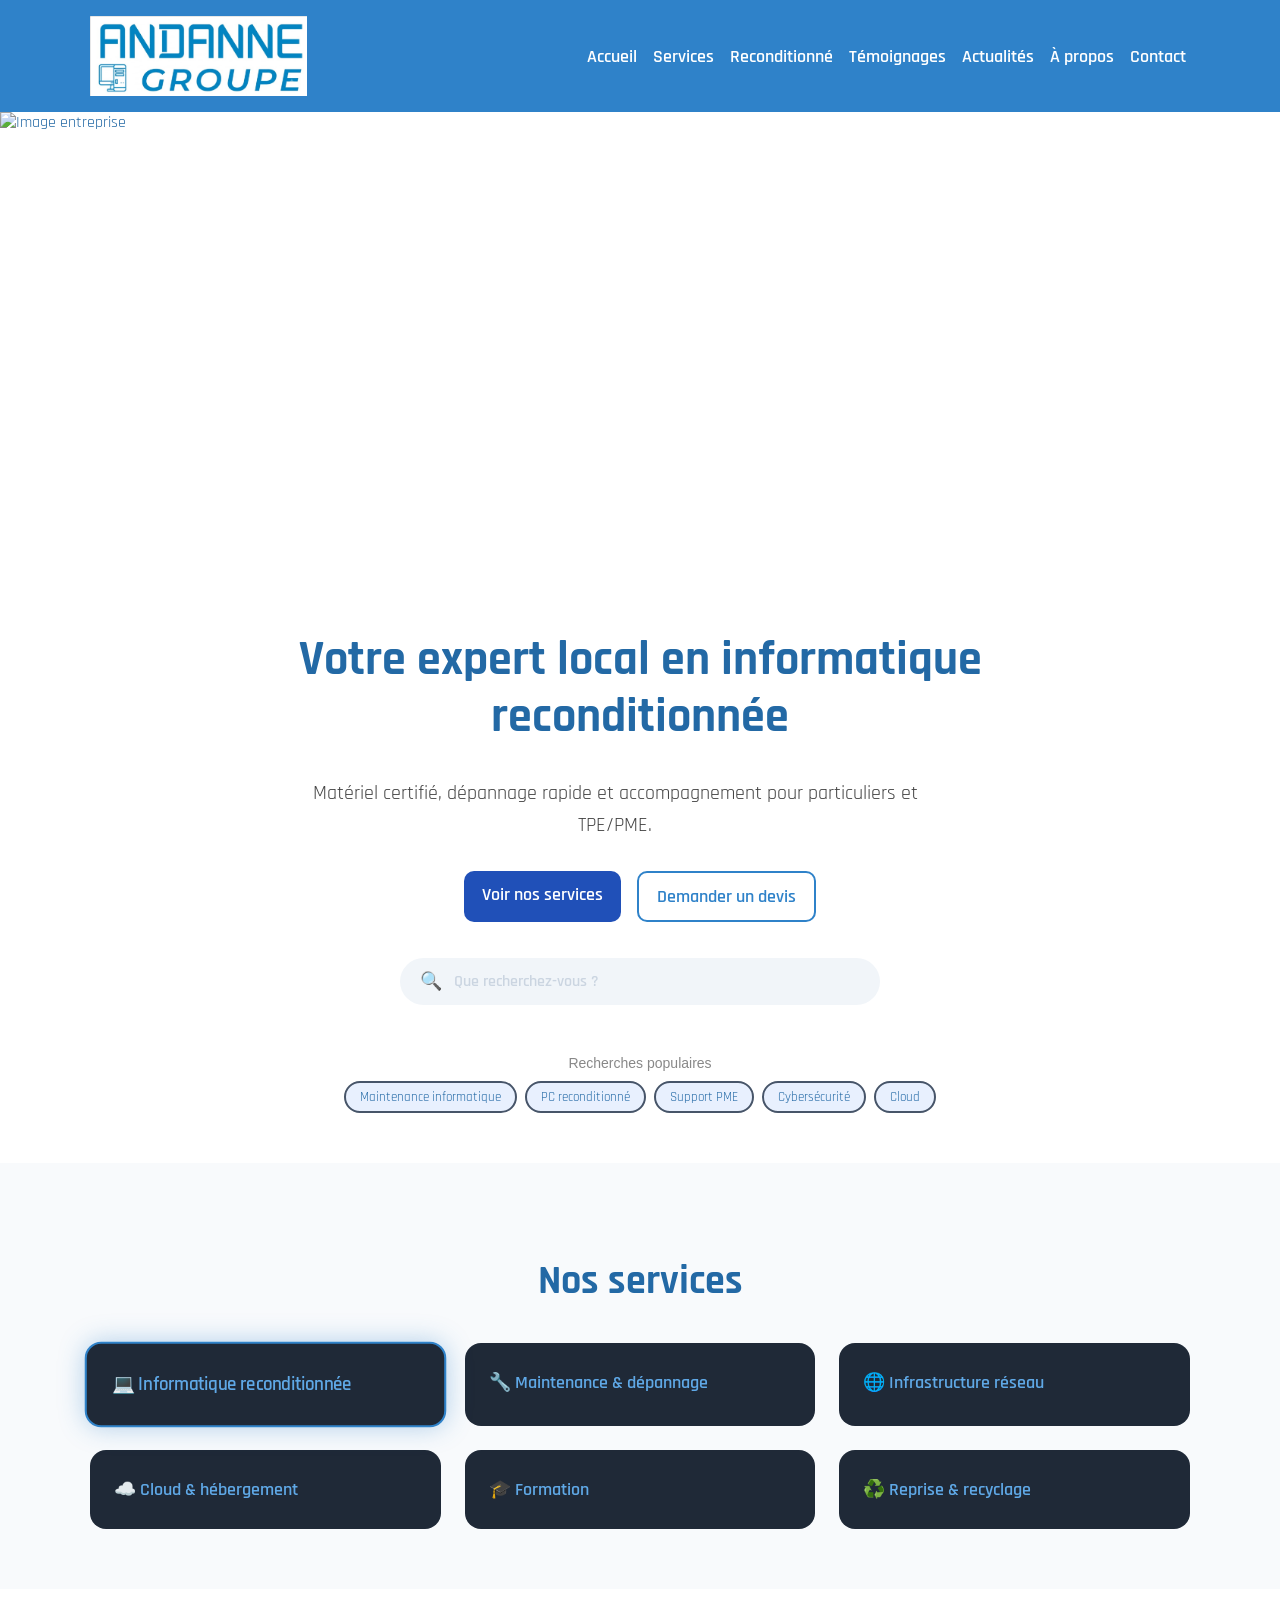
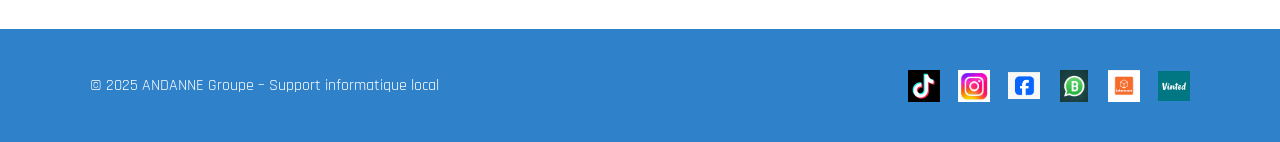
==== commit 647c82f6: "Refactor index.html structure and styles" ====
--- a/index.html
+++ b/index.html
@@ -6,11 +6,30 @@
   <title>ANDANNE Groupe – Support informatique local</title>
   <link rel="stylesheet" href="assets/css/style.css">
   <style>
+    /* IMAGE PLEINE LARGEUR */
+    .hero-image-top {
+      width: 100%;
+      max-height: 420px;
+      overflow: hidden;
+    }
+
+    .hero-image-top img {
+      width: 100%;
+      height: 420px;
+      object-fit: cover;
+      display: block;
+    }
+
+    /* HERO */
     .hero {
-      padding: 80px 0 60px;
-    }
-
-   
+      padding: 60px 0 50px;
+    }
+
+    .hero-content {
+      max-width: 700px;
+      margin: 0 auto;
+      text-align: center;
+    }
 
     .hero-content h1 {
       font-size: 48px;
@@ -31,13 +50,7 @@
       gap: 16px;
       margin-bottom: 36px;
       flex-wrap: wrap;
-    }
-
-    .hero-image img {
-      width: 100%;
-      border-radius: 20px;
-      object-fit: cover;
-      max-height: 460px;
+      justify-content: center;
     }
 
     /* Barre de recherche */
@@ -49,7 +62,7 @@
       padding: 12px 20px;
       gap: 10px;
       max-width: 480px;
-      margin-bottom: 20px;
+      margin: 0 auto 20px;
     }
 
     .hero-search input {
@@ -75,6 +88,7 @@
       display: flex;
       flex-wrap: wrap;
       gap: 8px;
+      justify-content: center;
     }
 
     .search-tags span {
@@ -115,7 +129,6 @@
       background: #1f2937;
       border-radius: 16px;
       padding: 28px 24px;
-      color: white;
       font-size: 18px;
       font-weight: 600;
       color: var(--blue-light);
@@ -129,29 +142,14 @@
     }
 
     @media(max-width: 900px) {
-      .hero-grid { grid-template-columns: 1fr; }
-      .hero-image { order: -1; }
       .services-grid { grid-template-columns: 1fr 1fr; }
     }
 
     @media(max-width: 600px) {
       .hero-content h1 { font-size: 32px; }
+      .hero-image-top img { height: 250px; }
       .services-grid { grid-template-columns: 1fr; }
     }
-
-    .hero-image-top {
-  width: 100%;
-  max-height: 420px;
-  overflow: hidden;
-}
-
-.hero-image-top img {
-  width: 100%;
-  height: 420px;
-  object-fit: cover;
-}
-
-    
   </style>
 </head>
 <body>
@@ -181,7 +179,7 @@
   </div>
 </header>
 
-<!-- IMAGE PLEINE LARGEUR -->
+<!-- IMAGE PLEINE LARGEUR SOUS LE HEADER -->
 <div class="hero-image-top">
   <img src="assets/images/hero.jpg" alt="Image entreprise">
 </div>
@@ -190,7 +188,6 @@
 <section class="hero">
   <div class="container">
     <div class="hero-content">
-      
       <h1>Votre expert local en informatique reconditionnée</h1>
       <p>Matériel certifié, dépannage rapide et accompagnement pour particuliers et TPE/PME.</p>
 
@@ -216,8 +213,7 @@
         </div>
       </div>
     </div>
-
-    
+  </div>
 </section>
 
 <!-- NOS SERVICES -->
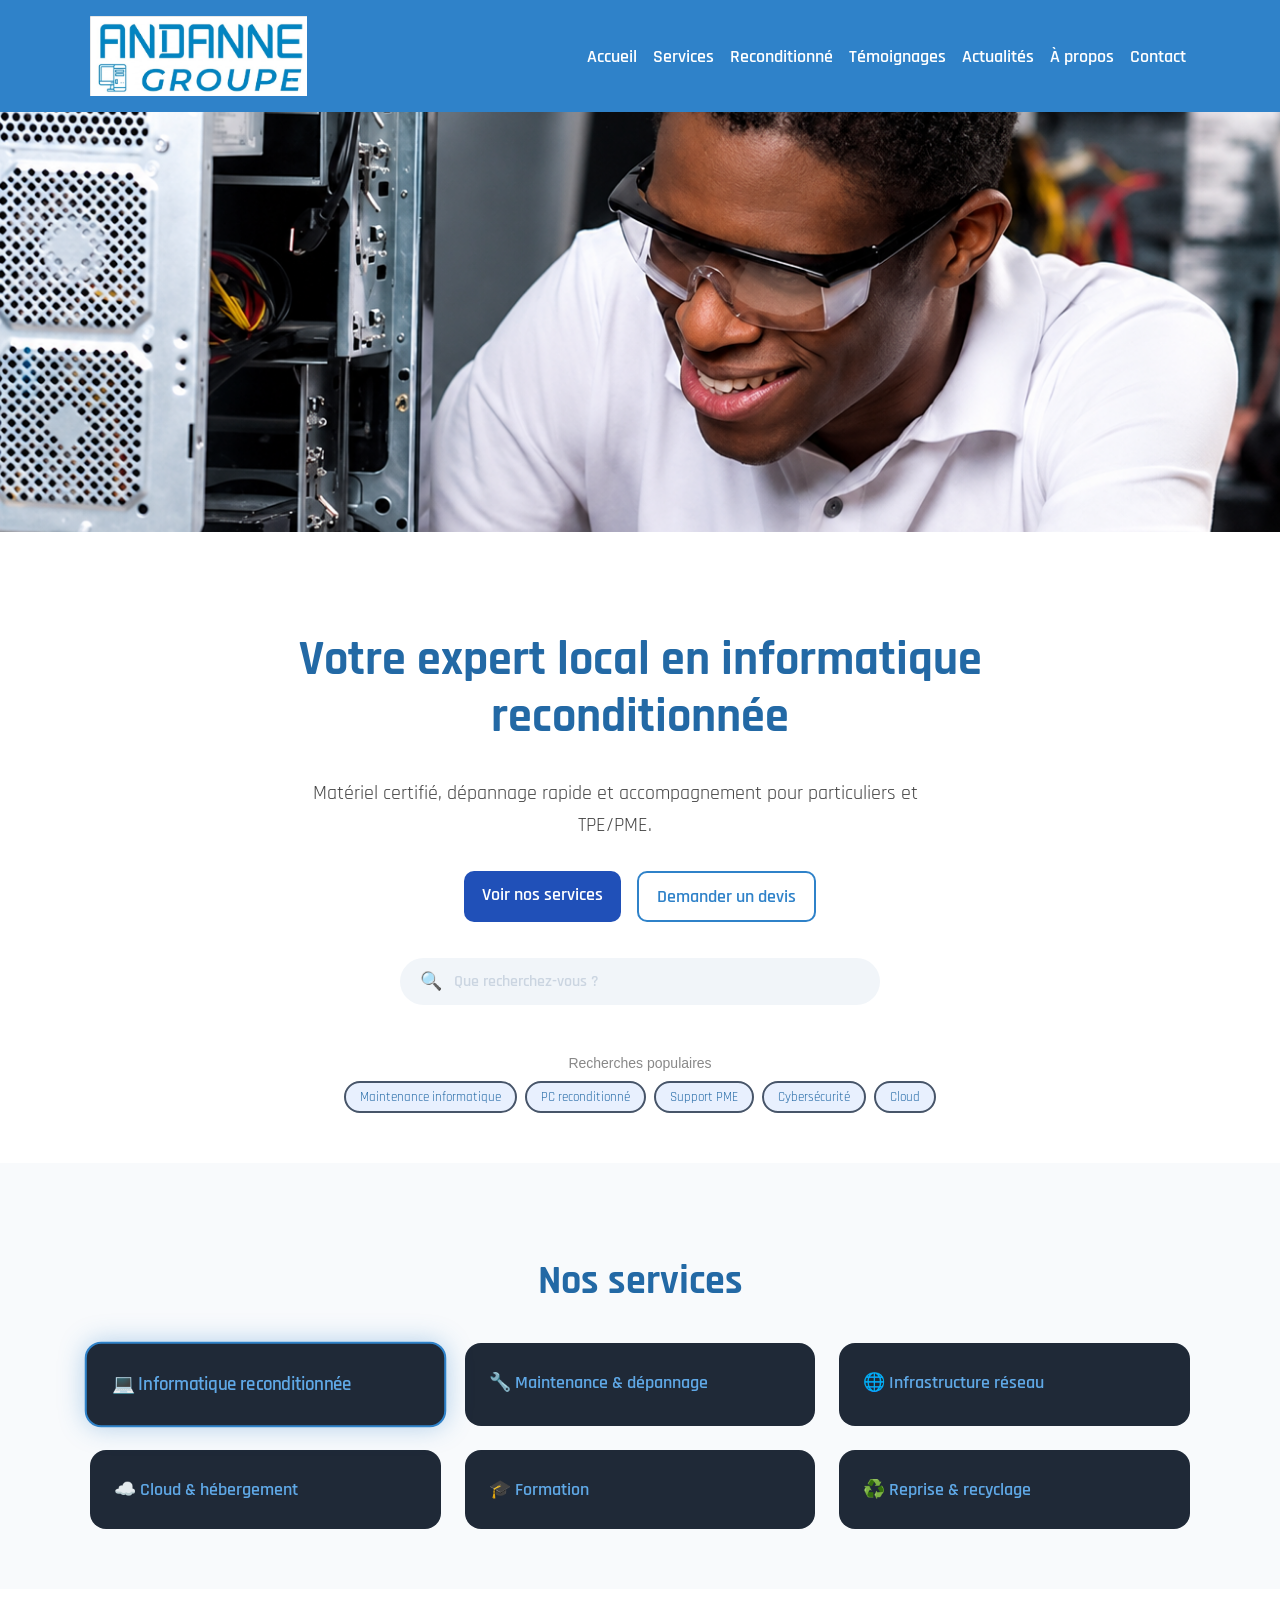
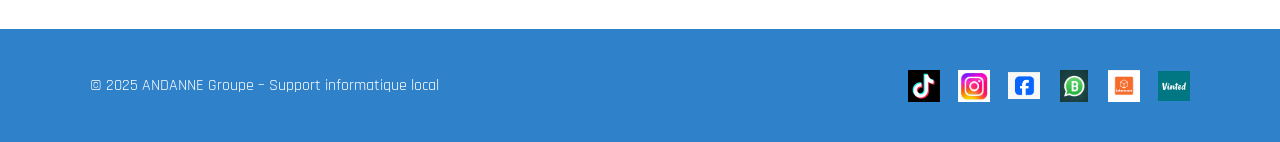
==== commit 1b92ebfe: "Update hero image and footer social links Replaced the hero image and updated the footer links." ====
--- a/index.html
+++ b/index.html
@@ -181,7 +181,7 @@
 
 <!-- IMAGE PLEINE LARGEUR SOUS LE HEADER -->
 <div class="hero-image-top">
-  <img src="assets/images/hero.jpg" alt="Image entreprise">
+  <img src="assets/images/hero.png" alt="Image entreprise">
 </div>
 
 <!-- HERO -->
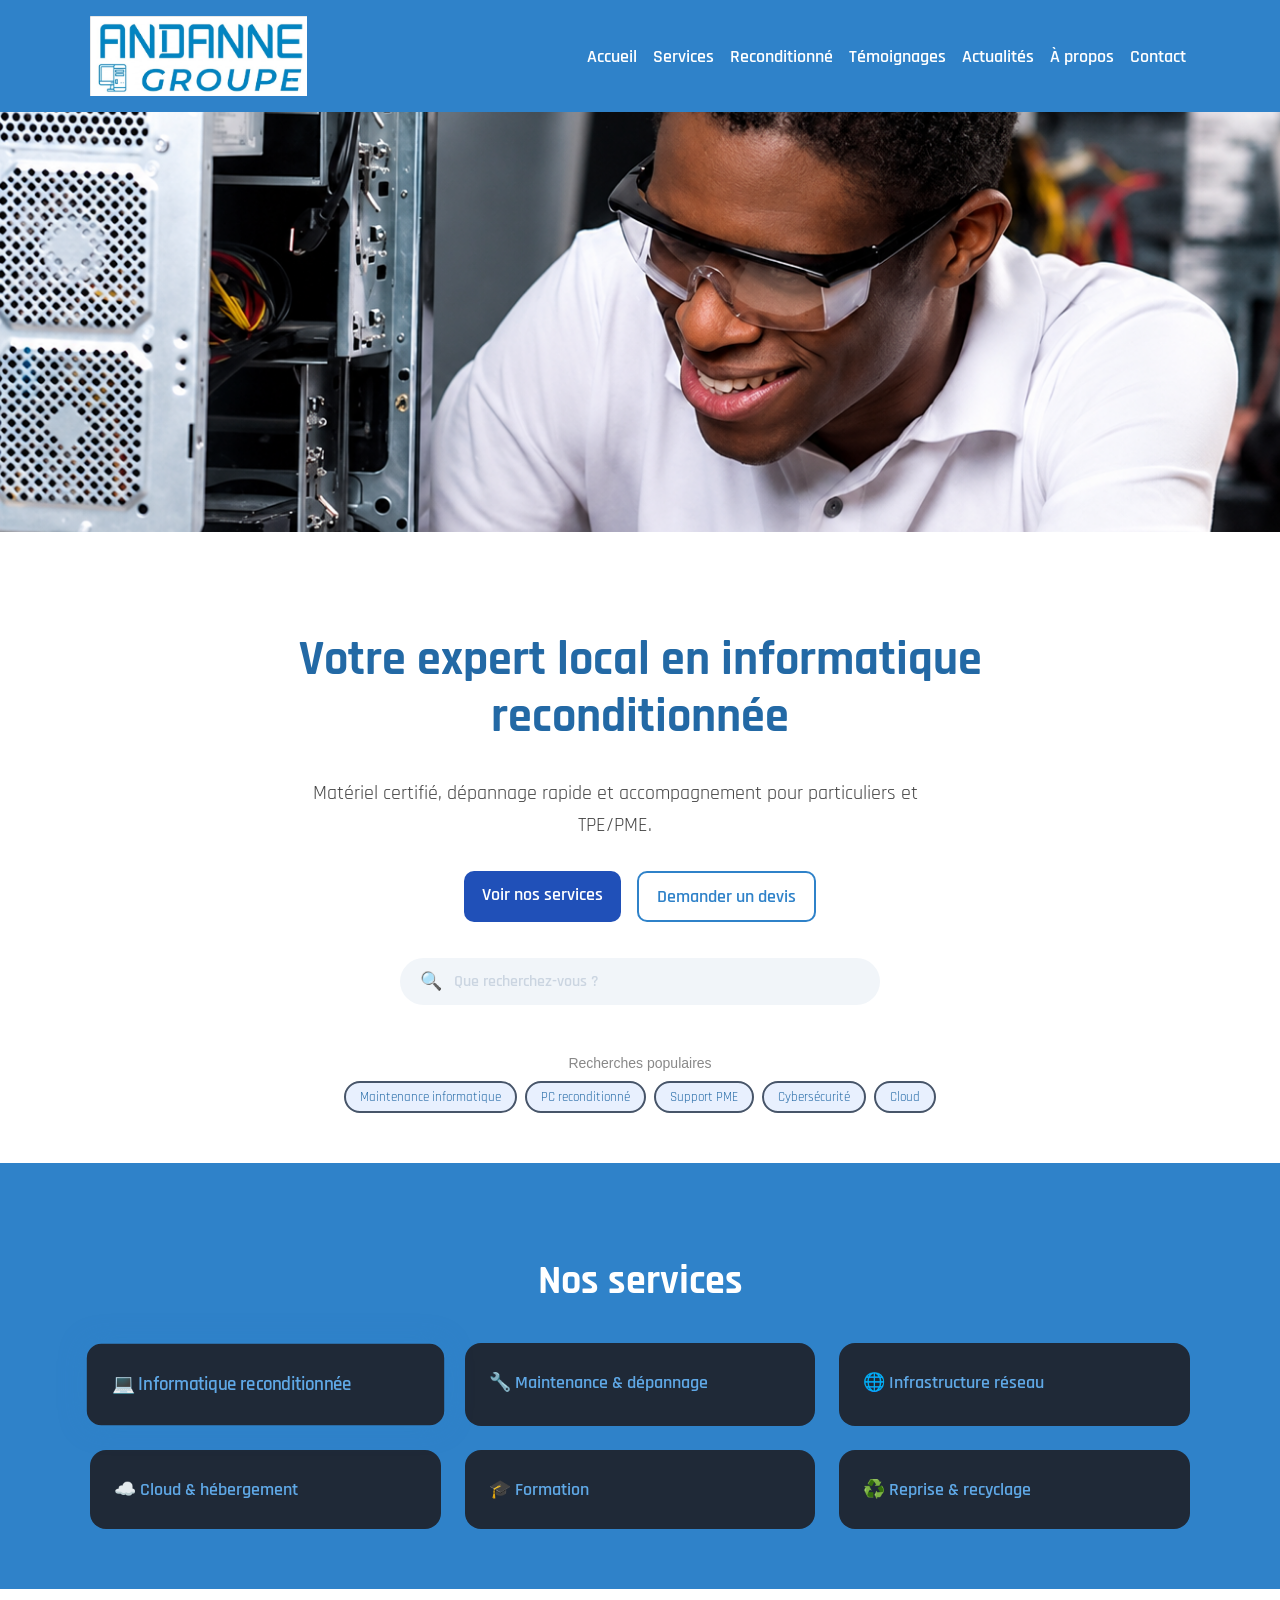
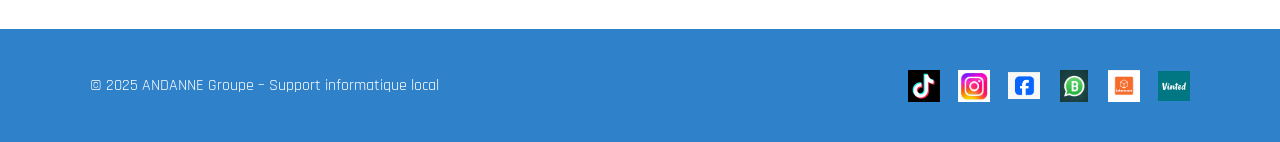
==== commit fbf57bc2: "Replace HTML entities with actual characters" ====
--- a/index.html
+++ b/index.html
@@ -107,17 +107,17 @@
     }
 
     /* Section services */
-    .services-section {
-      padding: 60px 0;
-      background: #f8fafc;
-    }
-
-    .services-section h2 {
-      font-size: 40px;
-      color: var(--blue-dark);
-      margin-bottom: 36px;
-      text-align: center;
-    }
+   .services-section {
+  padding: 60px 0;
+  background: var(--blue-main);
+}
+
+   .services-section h2 {
+  font-size: 40px;
+  color: white;
+  margin-bottom: 36px;
+  text-align: center;
+}
 
     .services-grid {
       display: grid;
@@ -159,9 +159,13 @@
     <nav>
       <div class="menu-toggle">☰</div>
       <div class="side-menu">
-        <a href="reconditionne.html">Produits disponibles</a>
-        <a href="services.html">Services</a>
-        <a href="contact.html">Contact</a>
+          <a href="produits.html">Produits disponibles</a>
+          <a href="reconditionne.html">Reconditionner</a>
+          <a href="temoignages.html">Témoignages</a>
+          <a href="actualites.html">Actualités</a>
+          <a href="apropos.html">À propos</a>
+          <a href="services.html">Services</a>
+          <a href="contact.html">Contacte</a>
       </div>
       <div class="logo">
         <a href="index.html"><img src="assets/images/logo.png" alt="ANDANNE GROUPE"></a>
